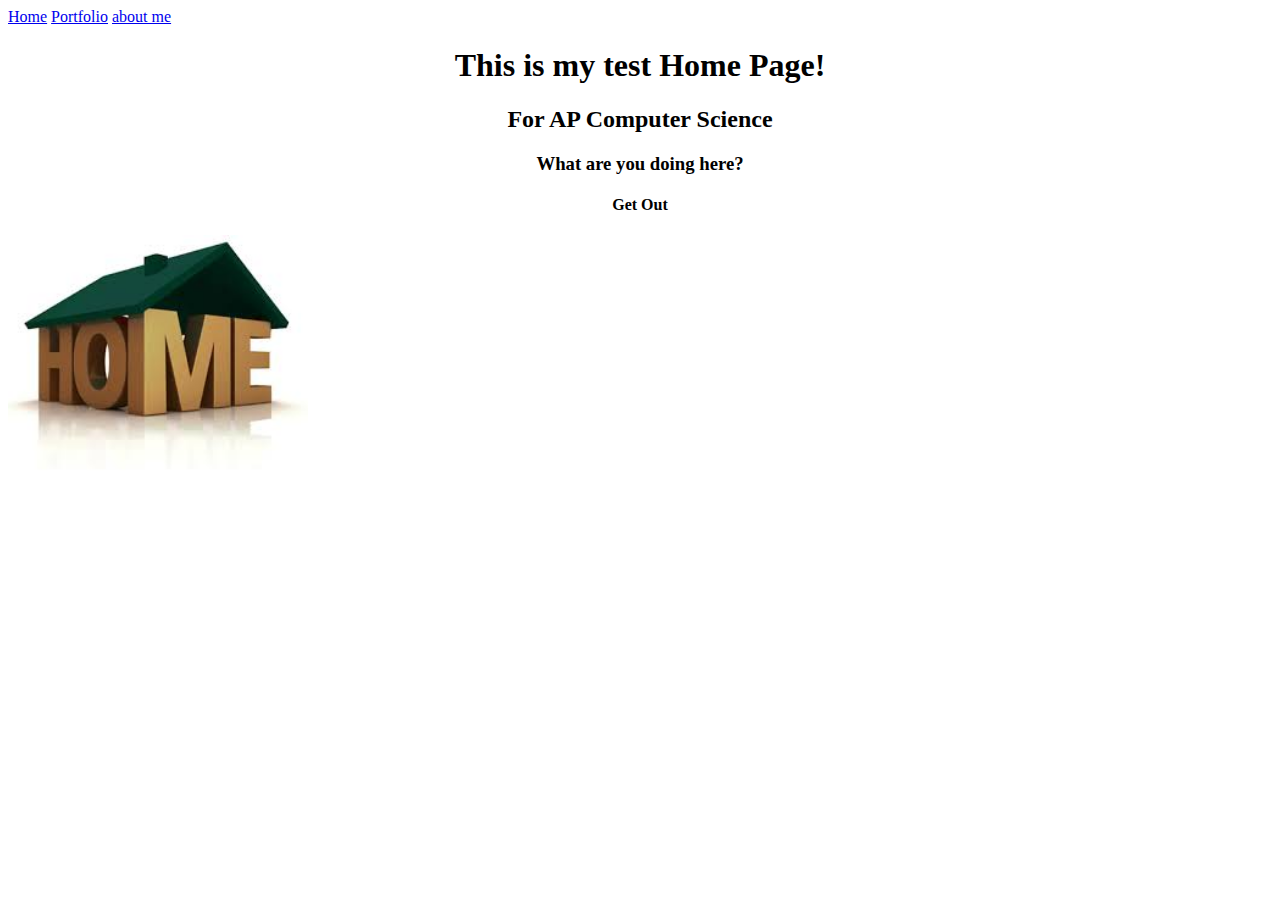
==== index.html @ 6be1112e "Initial commit" ====
<!doctype html>
<html lang="en">
  <head>
    <meta charset="utf-8">
    <title>Home</title>
  </head>
  <body>
    <a href="index.html">Home</a>
    <a href="portfolio.html">Portfolio</a>
    <a href="aboutme.html">about me</a>
    <center>
    <h1>This is my test Home Page!</h1>
    <h2>For AP Computer Science</h2> 
    <h3>What are you doing here?</h3>
    <h4>Get Out</h4>
    </center>
    <img src="images/home.jpg" height="250">
  </body>
</html>
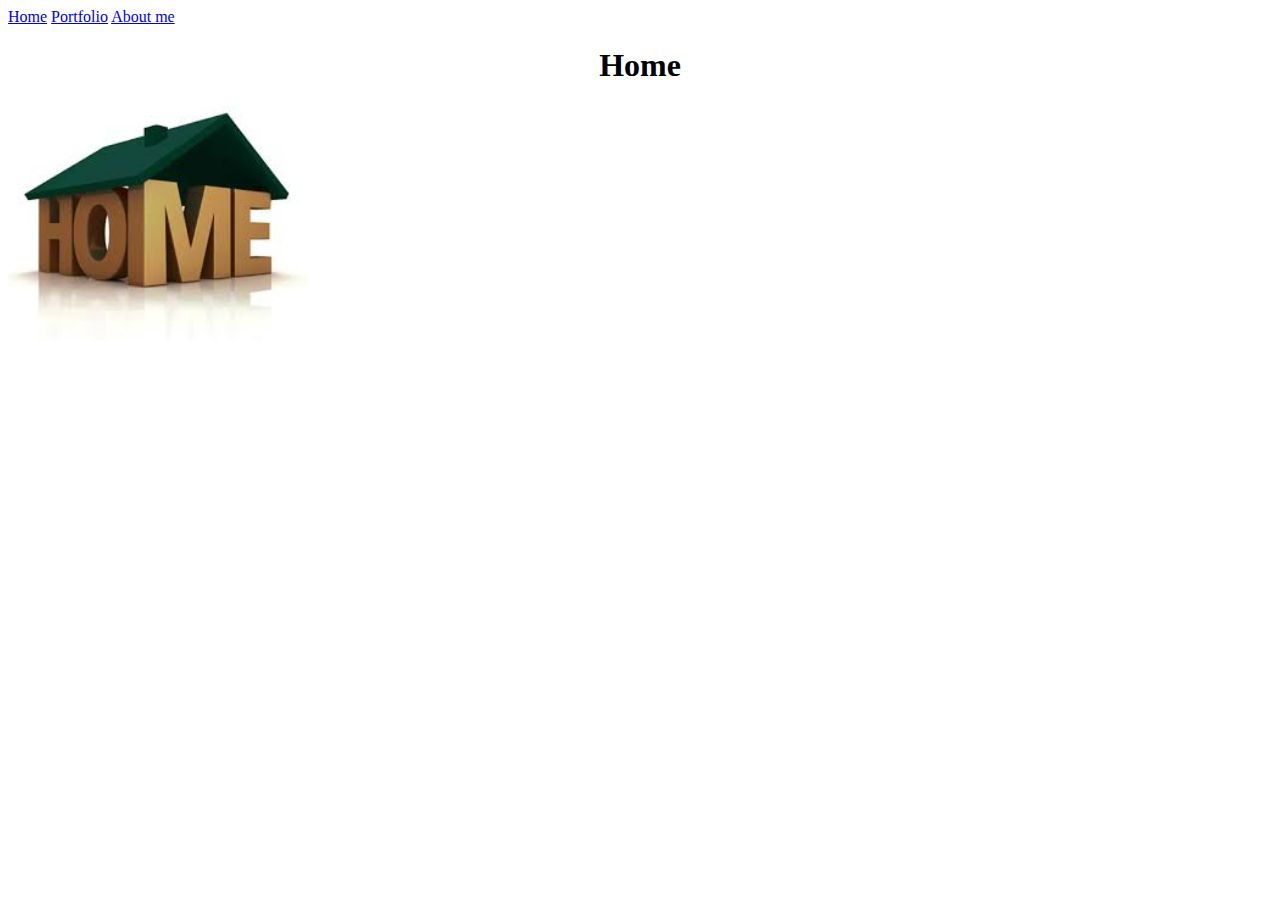
==== commit a14a903e: "aboutme.html" ====
--- a/index.html
+++ b/index.html
@@ -7,12 +7,9 @@
   <body>
     <a href="index.html">Home</a>
     <a href="portfolio.html">Portfolio</a>
-    <a href="aboutme.html">about me</a>
+    <a href="aboutme.html">About me</a>
     <center>
-    <h1>This is my test Home Page!</h1>
-    <h2>For AP Computer Science</h2> 
-    <h3>What are you doing here?</h3>
-    <h4>Get Out</h4>
+    <h1>Home</h1>
     </center>
     <img src="images/home.jpg" height="250">
   </body>
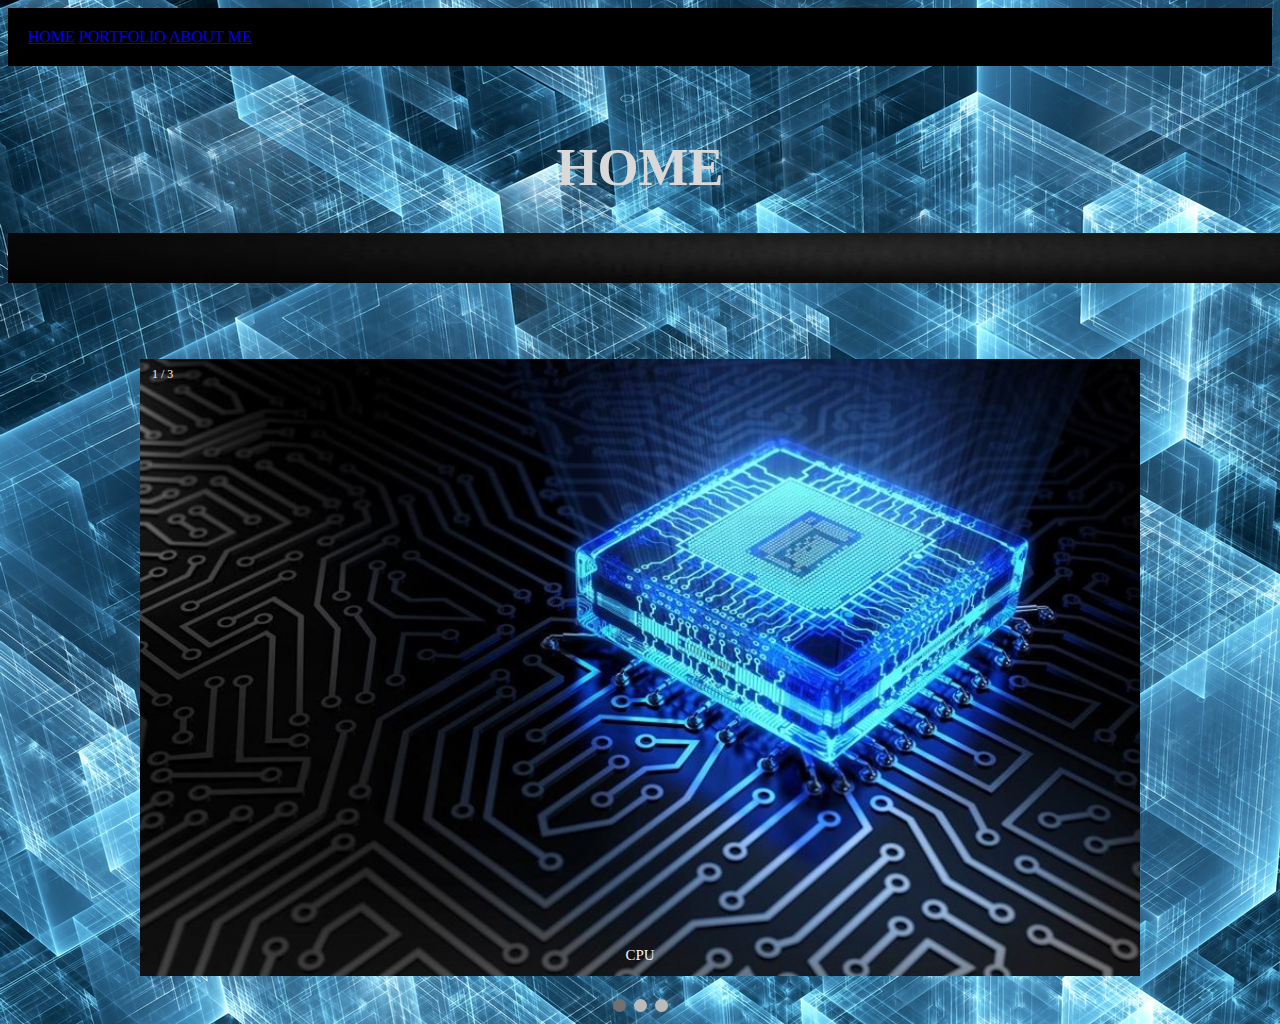
==== commit cf70b785: "stylizing website some more" ====
--- a/index.html
+++ b/index.html
@@ -2,15 +2,79 @@
 <html lang="en">
   <head>
     <meta charset="utf-8">
-    <title>Home</title>
+    <title>HOME</title>
+     <link href="css.css" rel="stylesheet" type="text/css"> 
   </head>
   <body>
-    <a href="index.html">Home</a>
-    <a href="portfolio.html">Portfolio</a>
-    <a href="aboutme.html">About me</a>
+    
+
+    <div style="background-color:black;color:white;padding:20px;">
+    <a href="index.html">HOME</a>
+    <a href="portfolio.html">PORTFOLIO</a>
+    <a href="aboutme.html">ABOUT ME</a>
+    </div>
+    <br>
+    <br>
     <center>
-    <h1>Home</h1>
+    <h1>HOME</h1>
+     <img src="images/carbon-black-background-3.jpg" height="50" width="1690" class="center">
     </center>
-    <img src="images/home.jpg" height="250">
-  </body>
-</html>+    <br>
+    <br>
+    <br>
+    <br>
+    
+<div class="slideshow-container">
+
+<div class="mySlides fade">
+  <div class="numbertext">1 / 3</div>
+  <img src="images/0e9ecd020800465fbf5d7623eb17b2d5.jpg" style="width:100%">
+  <div class="text">CPU</div>
+</div>
+
+<div class="mySlides fade">
+  <div class="numbertext">2 / 3</div>
+  <img src="images/File.png" style="width:100%">
+  <div class="text">PROGRAMMING LANGUAGES</div>
+</div>
+
+<div class="mySlides fade">
+  <div class="numbertext">3 / 3</div>
+  <img src="images/1449677437-dwave1.jpg" style="width:100%">
+  <div class="text">QUANTUM COMPUTERS</div>
+</div>
+
+</div>
+<br>
+
+<div style="text-align:center">
+  <span class="dot"></span> 
+  <span class="dot"></span> 
+  <span class="dot"></span> 
+</div>
+
+<script>
+var slideIndex = 0;
+showSlides();
+
+function showSlides() {
+    var i;
+    var slides = document.getElementsByClassName("mySlides");
+    var dots = document.getElementsByClassName("dot");
+    for (i = 0; i < slides.length; i++) {
+       slides[i].style.display = "none";  
+    }
+    slideIndex++;
+    if (slideIndex > slides.length) {slideIndex = 1}    
+    for (i = 0; i < dots.length; i++) {
+        dots[i].className = dots[i].className.replace(" active", "");
+    }
+    slides[slideIndex-1].style.display = "block";  
+    dots[slideIndex-1].className += " active";
+    setTimeout(showSlides, 4000); // Change image every 2 seconds
+}
+</script>
+
+</body>
+</html> 
+    
--- a/css.css
+++ b/css.css
@@ -0,0 +1,128 @@
+
+body{
+font-family: "Anurati", fantasy;
+background-image: url("images/3qe8uB.jpg");	
+color:  #d9d9d9;
+
+	  background-color: #cccccc;
+	
+
+}
+
+
+h1 {
+	
+font-size: 3.3em;
+	
+text-align: center;
+	
+
+
+}
+
+
+td, th {
+    
+border: 1.5px solid #dddddd;
+    
+text-align: center;
+    
+padding: 11px;
+	
+
+}
+
+   tr {background-image:url("images/carbon-black-background-3.jpg")}
+
+* {box-sizing:border-box}
+
+/* Slideshow container */
+.slideshow-container {
+  max-width: 1000px;
+  position: relative;
+  margin: auto;
+}
+
+.mySlides {
+    display: none;
+}
+
+/* Next & previous buttons */
+.prev, .next {
+  cursor: pointer;
+  position: absolute;
+  top: 50%;
+  width: auto;
+  margin-top: -22px;
+  padding: 16px;
+  color: white;
+  font-weight: bold;
+  font-size: 18px;
+  transition: 0.6s ease;
+  border-radius: 0 3px 3px 0;
+}
+
+/* Position the "next button" to the right */
+.next {
+  right: 0;
+  border-radius: 3px 0 0 3px;
+}
+
+/* On hover, add a black background color with a little bit see-through */
+.prev:hover, .next:hover {
+  background-color: rgba(0,0,0,0.8);
+}
+
+/* Caption text */
+.text {
+  color: #f2f2f2;
+  font-size: 15px;
+  padding: 8px 12px;
+  position: absolute;
+  bottom: 8px;
+  width: 100%;
+  text-align: center;
+}
+
+/* Number text (1/3 etc) */
+.numbertext {
+  color: #f2f2f2;
+  font-size: 12px;
+  padding: 8px 12px;
+  position: absolute;
+  top: 0;
+}
+
+/* The dots/bullets/indicators */
+.dot {
+  cursor:pointer;
+  height: 13px;
+  width: 13px;
+  margin: 0 2px;
+  background-color: #bbb;
+  border-radius: 50%;
+  display: inline-block;
+  transition: background-color 0.6s ease;
+}
+
+.active, .dot:hover {
+  background-color: #717171;
+}
+
+/* Fading animation */
+.fade {
+  -webkit-animation-name: fade;
+  -webkit-animation-duration: 1.5s;
+  animation-name: fade;
+  animation-duration: 1.5s;
+}
+
+@-webkit-keyframes fade {
+  from {opacity: .4} 
+  to {opacity: 1}
+}
+
+@keyframes fade {
+  from {opacity: .4} 
+  to {opacity: 1}
+}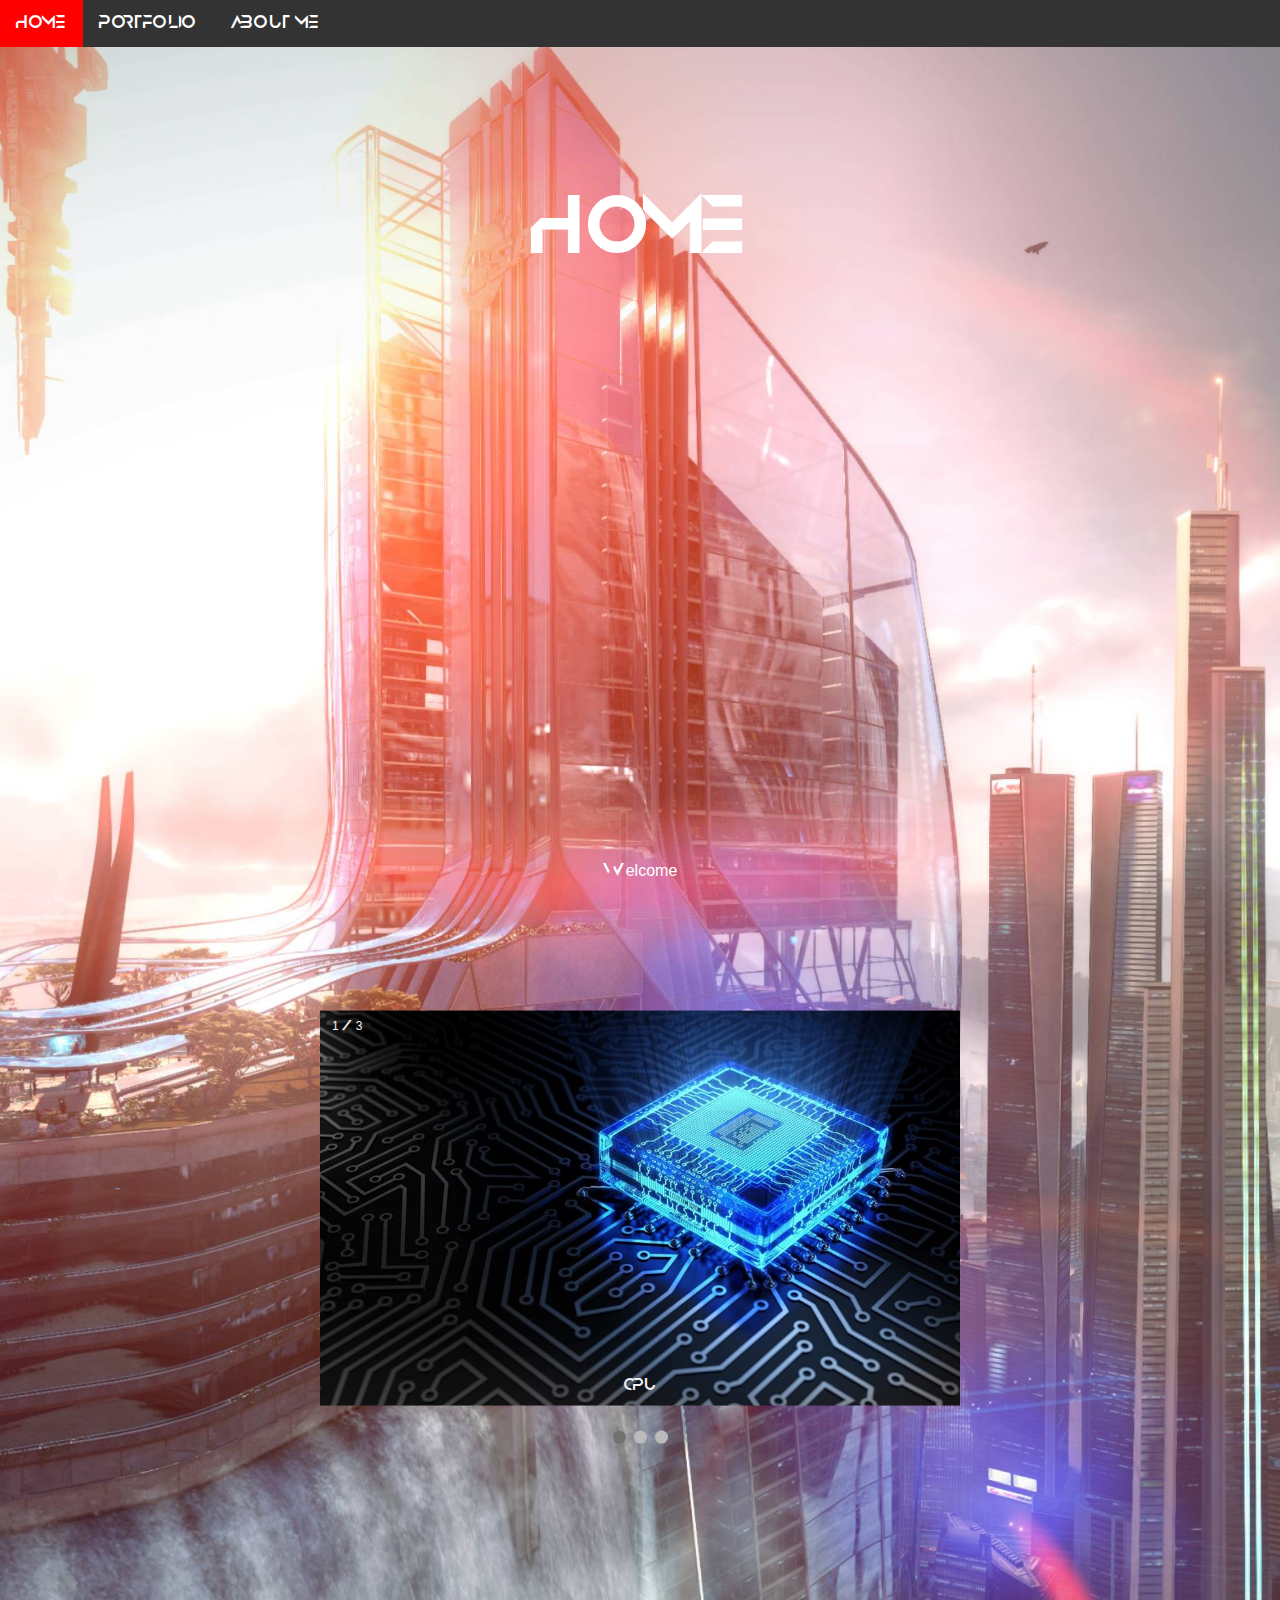
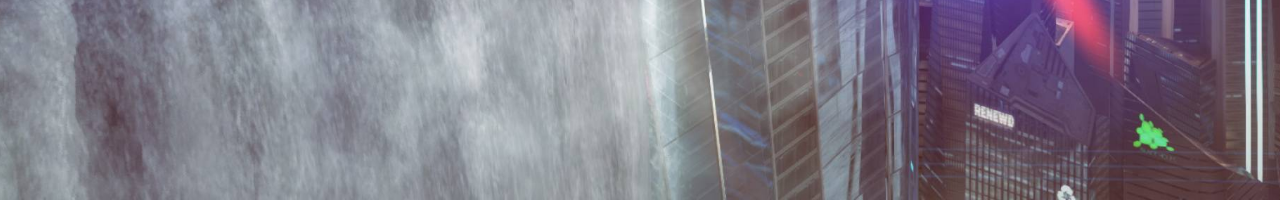
==== commit ba3dc92d: "updated with cooler features" ====
--- a/index.html
+++ b/index.html
@@ -6,25 +6,89 @@
      <link href="css.css" rel="stylesheet" type="text/css"> 
   </head>
   <body>
+
+
+   <div class="hero-image">
+     <div class="navbar">
+     <a href="index.html">HOME</a>
+   <a href="portfolio.html">PORTFOLIO</a>
+     <a href="aboutme.html">ABOUT ME</a>
+     <div class="dropdown">
+    <button class="dropbtn" onclick="myFunction()">
+      <i class="fa fa-caret-down"></i>
+    </button>
+    <div class="dropdown-content" id="myDropdown">
+      <a href="#">Link 1</a>
+      <a href="#">Link 2</a>
+      <a href="#">Link 3</a>
+       </div>
+  </div> 
+</div>
+      
+      <script>
+/* When the user clicks on the button, 
+toggle between hiding and showing the dropdown content */
+function myFunction() {
+    document.getElementById("myDropdown").classList.toggle("show");
+}
+
+// Close the dropdown if the user clicks outside of it
+window.onclick = function(e) {
+  if (!e.target.matches('.dropbtn')) {
+    var myDropdown = document.getElementById("myDropdown");
+      if (myDropdown.classList.contains('show')) {
+        myDropdown.classList.remove('show');
+      }
+  }
+}
+</script>
+      <br>
+  <br>
+                                              <br>
+                                               <br>
+                                               <br>
+                                               
+        <h1 style="font-size:70px">HOME</h1>
+  <div class="hero-text">
     
+  
+                                               <br>
+                                               <br>
+                                               <br>
+                                               <br>
+                                               <br>
+                                               <br>
+                                               <br>
+                                               <br>
+                                               <br>
+                                               <br>
+                                               <br>
+                                               <br>
+                                               <br>
+                                               <br>
+                                               <br>
+                                               <br>
+                                               <br>
+                                               <br>
+                                               <br>
+                                               <br>
+                                               <br>
+                                                <br>
+                                               <br>
+                                               <br>
+                                               <br>
+                                               <br>
+                                               
+                                               
 
-    <div style="background-color:black;color:white;padding:20px;">
-    <a href="index.html">HOME</a>
-    <a href="portfolio.html">PORTFOLIO</a>
-    <a href="aboutme.html">ABOUT ME</a>
-    </div>
+    <p>Welcome</p>
     <br>
-    <br>
-    <center>
-    <h1>HOME</h1>
-     <img src="images/carbon-black-background-3.jpg" height="50" width="1690" class="center">
-    </center>
-    <br>
-    <br>
-    <br>
-    <br>
-    
-<div class="slideshow-container">
+        <br>
+            <br>
+                <br>
+                    <br>
+                        <br>
+    <div class="slideshow-container">
 
 <div class="mySlides fade">
   <div class="numbertext">1 / 3</div>
@@ -34,7 +98,7 @@
 
 <div class="mySlides fade">
   <div class="numbertext">2 / 3</div>
-  <img src="images/File.png" style="width:100%">
+  <img src="images/File.png" style="width:100%" "height:60%">
   <div class="text">PROGRAMMING LANGUAGES</div>
 </div>
 
@@ -73,8 +137,16 @@
     dots[slideIndex-1].className += " active";
     setTimeout(showSlides, 4000); // Change image every 2 seconds
 }
+
+  
 </script>
 
 </body>
 </html> 
+    </div>
+
     
+ 
+
+
+    
--- a/css.css
+++ b/css.css
@@ -1,17 +1,149 @@
+
+
+
+
+body, html {
+    height: 100%;
+    margin: 0;
+}
+
+.hero-image {
+  background-image: url("images/JyaH6IF.jpg");
+  height: 200%;
+  background-position: center;
+  background-repeat: no-repeat;
+  background-size: cover;
+  position: relative;
+}
+
+.hero-text {
+  text-align: center;
+  position: absolute;
+  top: 50%;
+  left: 50%;
+  transform: translate(-50%, -50%);
+  color: white;
+}
+
+.hero-text button {
+  border: none;
+  outline: 0;
+  display: inline-block;
+  padding: 10px 25px;
+  color: black;
+  background-color: #ddd;
+  text-align: center;
+  cursor: pointer;
+}
+
+.hero-text button:hover {
+  background-color: #555;
+  color: white;
+}
+
+@font-face {
+    font-family: myFirstFont;
+    src: url('images/Anurati-Regular.otf');
+   src: url('images/Anurati-Regular.ttf');
+}
+
+.navbar {
+    overflow: hidden;
+    background-color: #333;
+    font-family:'myfirstfont';
+}
+
+.navbar a {
+    float: left;
+    font-size: 16px;
+    color: white;
+    text-align: center;
+    padding: 14px 16px;
+    text-decoration: none;
+}
+
+.dropdown {
+    float: left;
+    overflow: hidden;
+}
+
+.dropdown .dropbtn {
+    cursor: pointer;
+    font-size: 16px;    
+    border: none;
+    outline: none;
+    color: white;
+    padding: 14px 16px;
+    background-color: inherit;
+}
+
+.navbar a:hover, .dropdown:hover .dropbtn {
+    background-color: red;
+}
+
+.dropdown-content {
+    display: none;
+    position: absolute;
+    background-color: #f9f9f9;
+    min-width: 160px;
+    box-shadow: 0px 8px 16px 0px rgba(0,0,0,0.2);
+    z-index:1;
+}
+
+.dropdown-content a {
+    float: none;
+    color: black;
+    padding: 12px 16px;
+    text-decoration: none;
+    display: block;
+    text-align: left;
+}
+
+.dropdown-content a:hover {
+    background-color: #ddd;
+}
+
+.show {
+    display: block;
+}
+
 
 body{
-font-family: "Anurati", fantasy;
-background-image: url("images/3qe8uB.jpg");	
-color:  #d9d9d9;
-
-	  background-color: #cccccc;
-	
-
-}
-
+ font-family: 'myFirstFont', Fallback, sans-serif;
+	
+color:  #35424a;
+
+	  -webkit-background-size: cover;
+    -moz-background-size: cover;
+    -o-background-size: cover;
+    background-size: cover;
+}
+.index{
+    background: url("images/JyaH6IF.jpg")center fixed;
+}
+.portfolio{
+    background: url("images/3qe8uB.jpg")center fixed; 
+
+
+}
+
+
+
+
+/*global*/
+.container{
+  width:80%;
+  margin:auto;
+  overflow:hidden;
+}
+
+body{
+  	  background:#35424a;
+  color:#ffffff;
+}
 
 h1 {
-	
+	 
 font-size: 3.3em;
 	
 text-align: center;
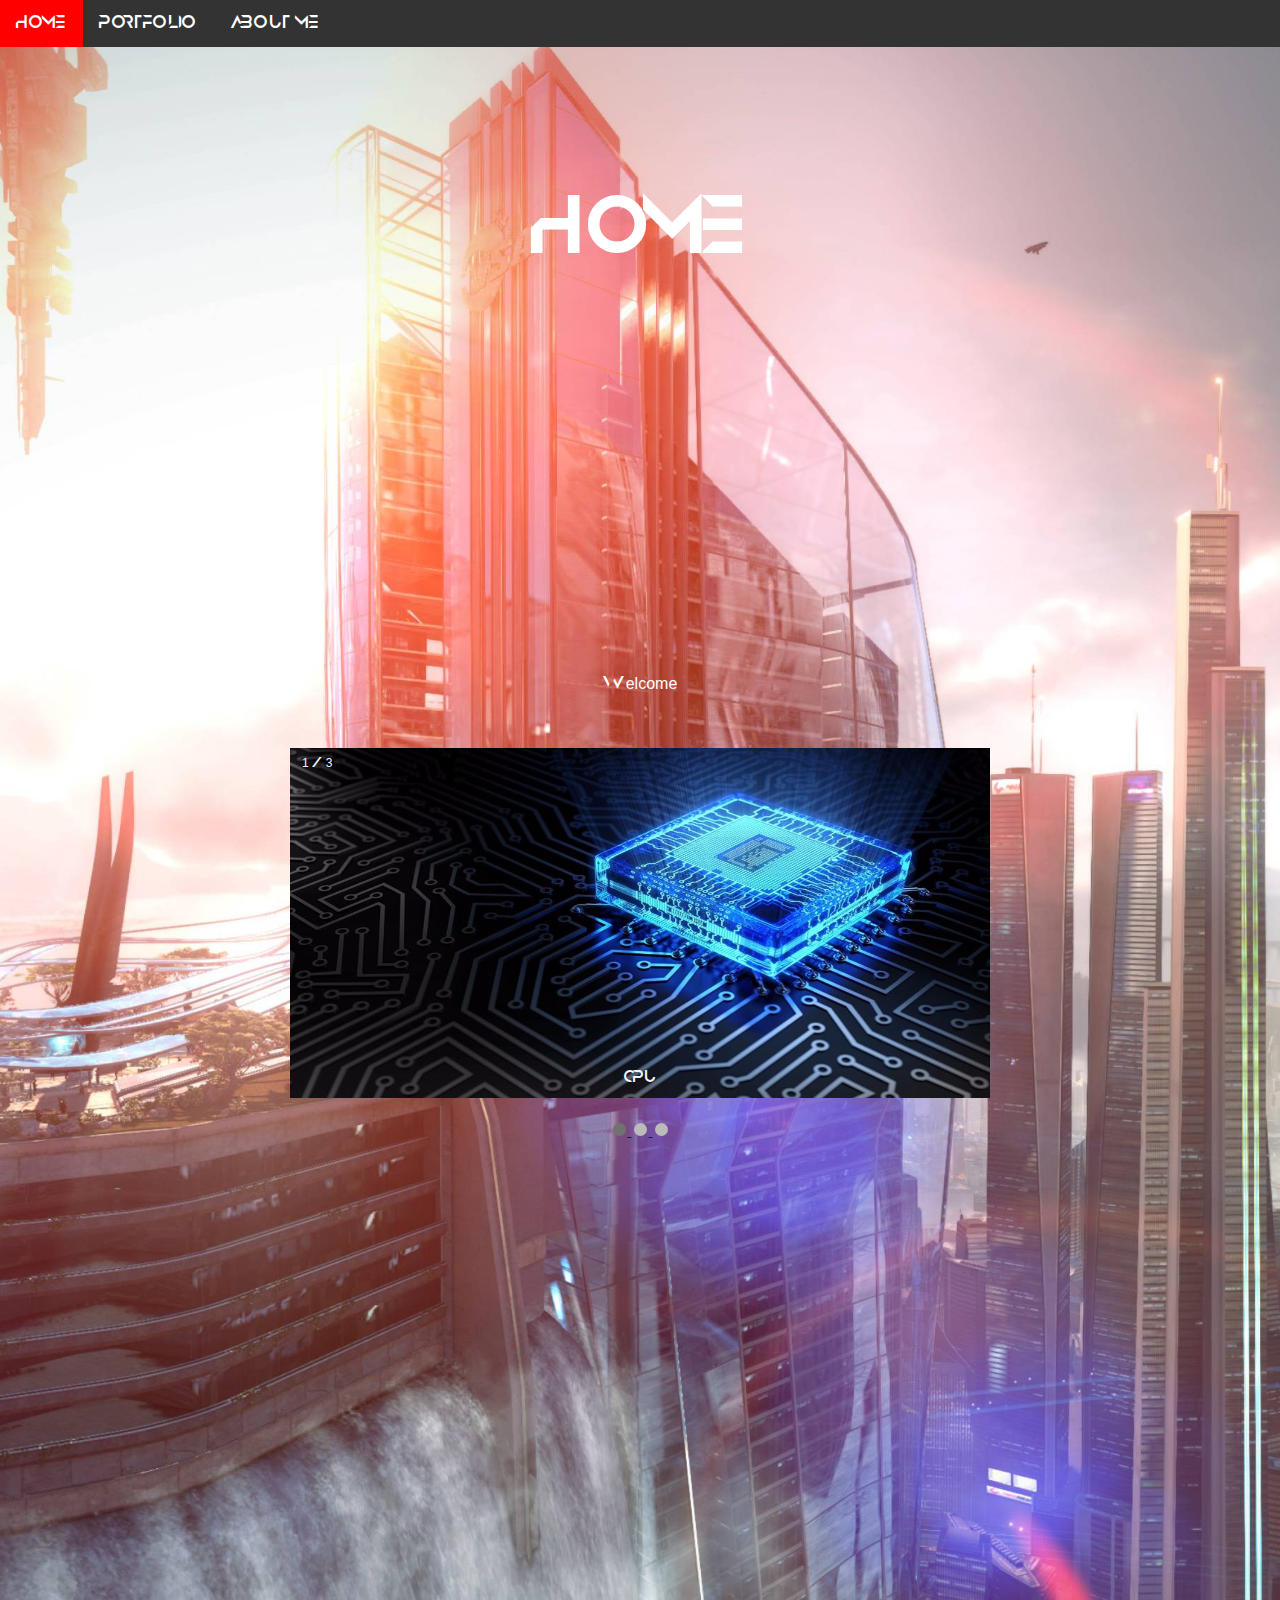
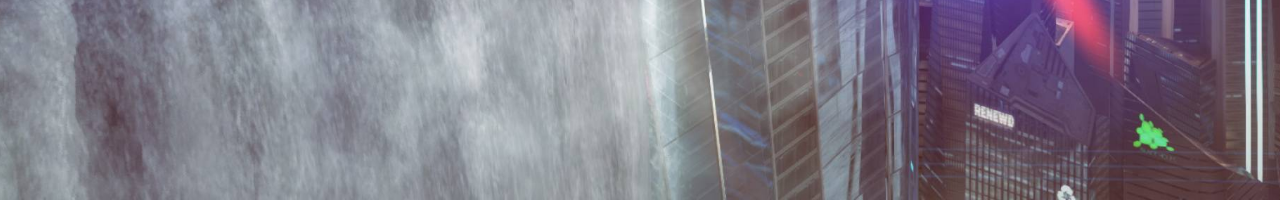
==== commit ff9e1fb1: "Added links to image slideshow" ====
--- a/index.html
+++ b/index.html
@@ -52,60 +52,33 @@
   <div class="hero-text">
     
   
-                                               <br>
-                                               <br>
-                                               <br>
-                                               <br>
-                                               <br>
-                                               <br>
-                                               <br>
-                                               <br>
-                                               <br>
-                                               <br>
-                                               <br>
-                                               <br>
-                                               <br>
-                                               <br>
-                                               <br>
-                                               <br>
-                                               <br>
-                                               <br>
-                                               <br>
-                                               <br>
-                                               <br>
-                                                <br>
-                                               <br>
-                                               <br>
-                                               <br>
-                                               <br>
-                                               
-                                               
-
+  
     <p>Welcome</p>
     <br>
         <br>
-            <br>
-                <br>
-                    <br>
-                        <br>
+         
+              
     <div class="slideshow-container">
 
 <div class="mySlides fade">
   <div class="numbertext">1 / 3</div>
-  <img src="images/0e9ecd020800465fbf5d7623eb17b2d5.jpg" style="width:100%">
+  <a href="http://www.brighthub.com/computing/hardware/articles/62215.aspx">
+  <img src="images/0e9ecd020800465fbf5d7623eb17b2d5.jpg" style="width:700px"  >
   <div class="text">CPU</div>
 </div>
 
 <div class="mySlides fade">
   <div class="numbertext">2 / 3</div>
-  <img src="images/File.png" style="width:100%" "height:60%">
-  <div class="text">PROGRAMMING LANGUAGES</div>
+  <a href="https://www.python.org/">
+  <img src="images/File.png" style="width:700px" >
+  <div class="text">Programming Languages</div>
 </div>
 
 <div class="mySlides fade">
   <div class="numbertext">3 / 3</div>
-  <img src="images/1449677437-dwave1.jpg" style="width:100%">
-  <div class="text">QUANTUM COMPUTERS</div>
+  <a href="https://www.dwavesys.com/quantum-computing">
+  <img src="images/1449677437-dwave1.jpg" style="width:700px">
+  <div class="text">Quantum Computers</div>
 </div>
 
 </div>
--- a/css.css
+++ b/css.css
@@ -1,7 +1,26 @@
 
 
-
-
+body, html {
+    height: 100%;
+}
+
+.parallax {
+    /* The image used */
+    background-image: url('images/thumb-1920-359057.jpg');
+    
+
+
+    /* Full height */
+    height: 100%; 
+
+    /* Create the parallax scrolling effect */
+    background-attachment: fixed;
+    background-position: center;
+    background-repeat: no-repeat;
+    background-size: cover;
+}
+
+/*For home page*/
 body, html {
     height: 100%;
     margin: 0;
@@ -170,7 +189,8 @@
 
 /* Slideshow container */
 .slideshow-container {
-  max-width: 1000px;
+  max-width: 700px;
+  max-height:400px;
   position: relative;
   margin: auto;
 }
